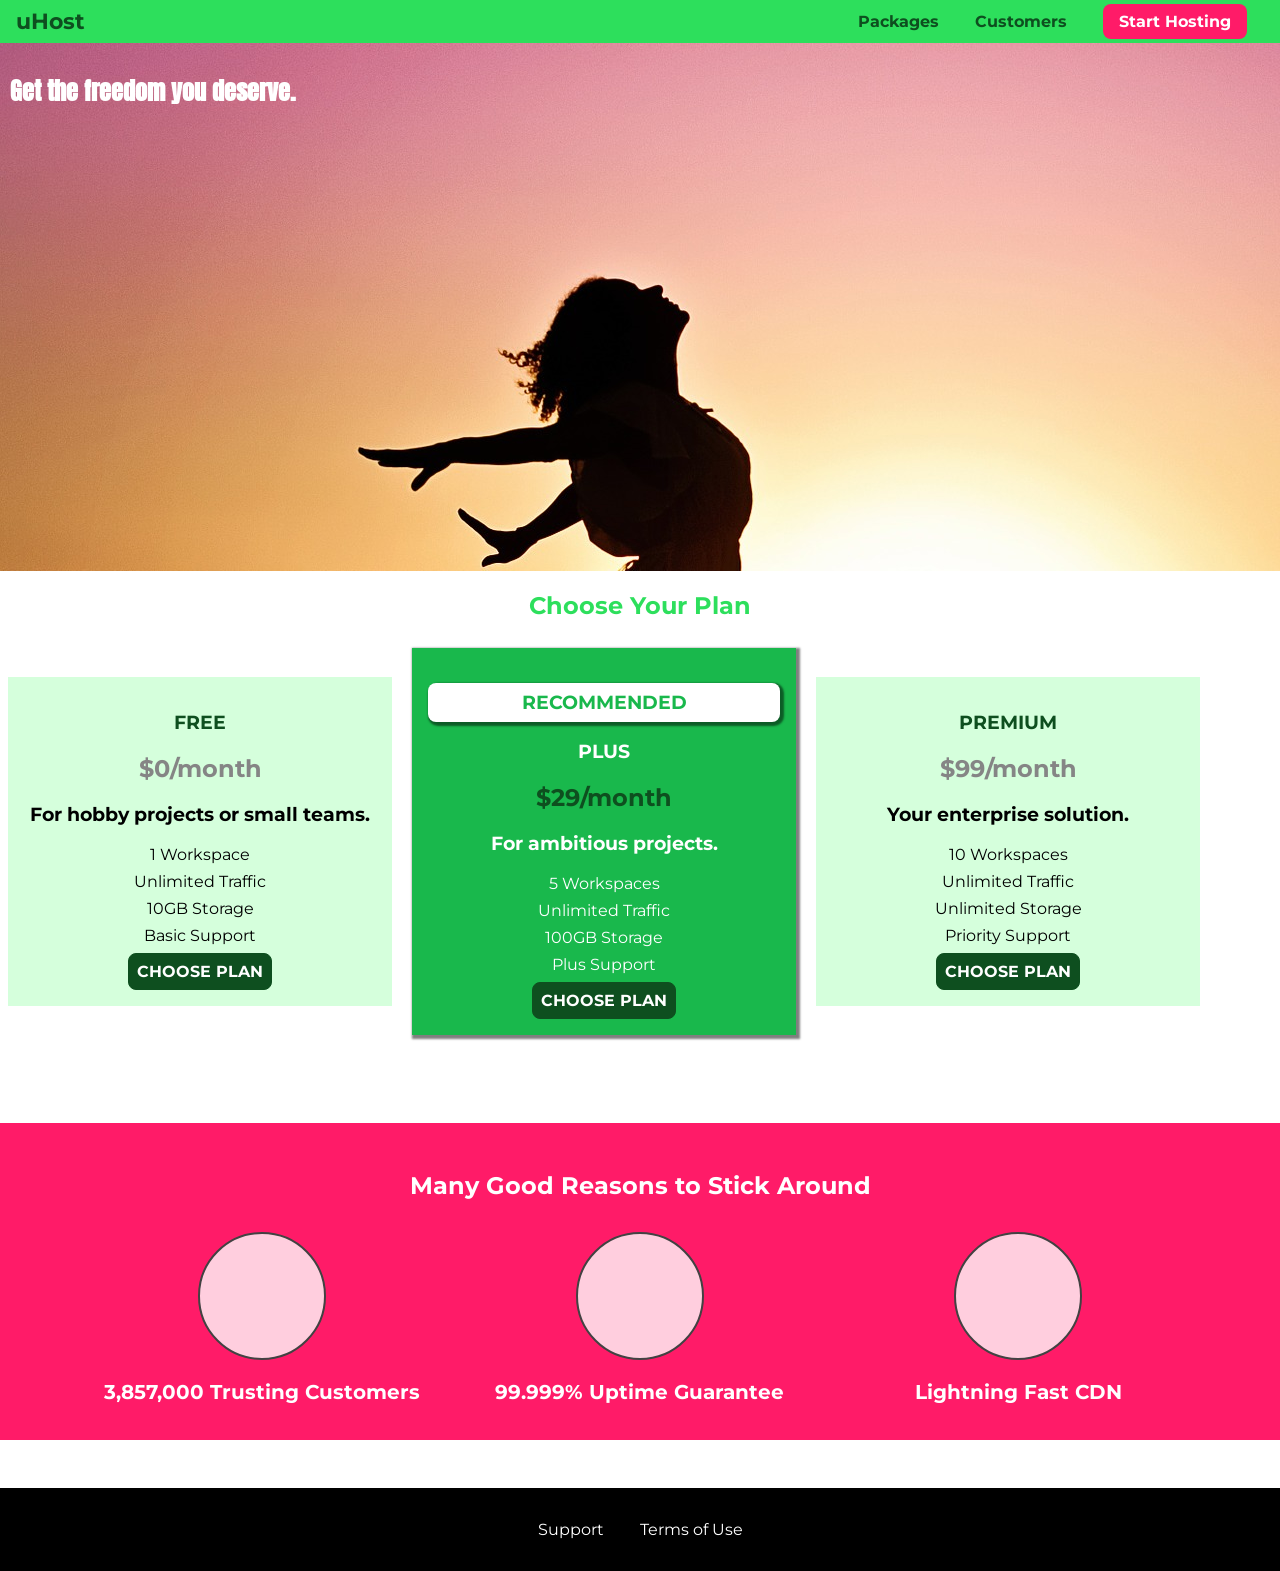
==== index.html @ 94618f19 "initial commit" ====
<!DOCTYPE html>
<html lang="en">
  <head>
    <meta charset="UTF-8" />
    <meta http-equiv="X-UA-Compatible" content="ie=edge" />
    <title>uHost</title>
    <link rel="shortcut icon" href="favicon.png" />
    <link
      href="https://fonts.googleapis.com/css?family=Anton"
      rel="stylesheet"
    />
    <link
      href="https://fonts.googleapis.com/css?family=Montserrat:400,700"
      rel="stylesheet"
    />
    <link rel="stylesheet" href="main.css" />
  </head>

  <body>
    <header class="main-header">
      <div>
        <a href="index.html" class="main-header__brand"> uHost </a>
      </div>
      <nav class="main-nav">
        <ul class="main-nav__items">
          <li class="main-nav__item">
            <a href="packages/index.html">Packages</a>
          </li>
          <li class="main-nav__item">
            <a href="customers/index.html">Customers</a>
          </li>
          <li class="main-nav__item main-nav__item--cta">
            <a href="start-hosting/index.html">Start Hosting</a>
          </li>
        </ul>
      </nav>
    </header>
    <main>
      <section id="product-overview">
        <h1>Get the freedom you deserve.</h1>
      </section>
      <section id="plans">
        <h1 class="section-title">Choose Your Plan</h1>
        <div>
          <article class="plan">
            <h1 class="plan__title">FREE</h1>
            <h2 class="plan__price">$0/month</h2>
            <h3>For hobby projects or small teams.</h3>
            <ul class="plan__features">
              <li class="plan__feature">1 Workspace</li>
              <li class="plan__feature">Unlimited Traffic</li>
              <li class="plan__feature">10GB Storage</li>
              <li class="plan__feature">Basic Support</li>
            </ul>
            <div>
              <button class="button">CHOOSE PLAN</button>
            </div>
          </article>
          <article class="plan plan--highlighted">
            <h1 class="plan__annotation">RECOMMENDED</h1>
            <h1 class="plan__title">PLUS</h1>
            <h2 class="plan__price">$29/month</h2>
            <h3>For ambitious projects.</h3>
            <ul class="plan__features">
              <li class="plan__feature">5 Workspaces</li>
              <li class="plan__feature">Unlimited Traffic</li>
              <li class="plan__feature">100GB Storage</li>
              <li class="plan__feature">Plus Support</li>
            </ul>
            <div>
              <button class="button">CHOOSE PLAN</button>
            </div>
          </article>
          <article class="plan">
            <h1 class="plan__title">PREMIUM</h1>
            <h2 class="plan__price">$99/month</h2>
            <h3>Your enterprise solution.</h3>
            <ul class="plan__features">
              <li class="plan__feature">10 Workspaces</li>
              <li class="plan__feature">Unlimited Traffic</li>
              <li class="plan__feature">Unlimited Storage</li>
              <li class="plan__feature">Priority Support</li>
            </ul>
            <div>
              <button class="button">CHOOSE PLAN</button>
            </div>
          </article>
        </div>
      </section>
      <section id="key-features">
        <h1 class="section-title">Many Good Reasons to Stick Around</h1>
        <ul class="key-feature__list">
          <li class="key-feature">
            <div class="key-feature__image"></div>
            <p class="key-feature__description">3,857,000 Trusting Customers</p>
          </li>
          <li class="key-feature">
            <div class="key-feature__image"></div>
            <p class="key-feature__description">99.999% Uptime Guarantee</p>
          </li>
          <li class="key-feature">
            <div class="key-feature__image"></div>
            <p class="key-feature__description">Lightning Fast CDN</p>
          </li>
        </ul>
      </section>
    </main>
    <footer class="main-footer">
      <nav>
        <ul class="main-footer__links">
          <li class="main-footer__link">
            <a href="#">Support</a>
          </li>
          <li class="main-footer__link">
            <a href="#">Terms of Use</a>
          </li>
        </ul>
      </nav>
    </footer>
  </body>
</html>
---- main.css ----
:root {
  --hot-red: #ff1b68;
  --light-green: #d5ffdc;
  --medium-green: #2ddf5c;
  --dark-green: #19b84c;
  --darker-green: #0e4f1f;
}

* {
  box-sizing: border-box;
}

body {
  font-family: "Montserrat", sans-serif;
  margin: 0;
}

#product-overview {
  background: url("freedom.jpg");
  width: 100%;
  height: 528px;
  padding: 10px;
}

.section-title {
  color: var(--medium-green);
  text-align: center;
}

#product-overview h1 {
  color: white;
  font-family: "Anton", sans-serif;
}

.plan {
  background: var(--light-green);
  text-align: center;
  padding: 16px;
  margin: 8px;
  display: inline-block;
  width: 30%;
  vertical-align: middle;
}

.plan--highlighted {
  background: var(--dark-green);
  color: white;
  box-shadow: 2px 2px 2px 2px rgba(0, 0, 0, 0.5);
}

.plan__annotation {
  background: white;
  color: var(--dark-green);
  padding: 8px;
  box-shadow: 2px 2px 2px 2px rgba(0, 0, 0, 0.5);
  border-radius: 8px;
}

.plan__title {
  color: var(--darker-green);
}

.plan__price {
  color: #858585;
}

.plan--highlighted .plan__title {
  color: white;
}

.plan--highlighted .plan__price {
  color: var(--darker-green);
}

.plan__features {
  list-style: none;
  margin: 0;
  padding: 0;
}

.plan__feature {
  margin: 8px 0;
}

.button {
  background: var(--darker-green);
  color: white;
  font: inherit;
  border: 1.5px solid var(--darker-green);
  padding: 8px;
  border-radius: 8px;
  font-weight: bold;
  cursor: pointer;
}

.button:hover,
.button:active {
  background: white;
  color: var(--darker-green);
}

.button:focus {
  outline: none;
}

#key-features {
  background: var(--hot-red);
  margin-top: 80px;
  padding: 16px;
}

#key-features .section-title {
  color: white;
  margin: 32px;
}

.key-feature__list {
  list-style: none;
  margin: 0;
  padding: 0;
  text-align: center;
}

.key-feature {
  display: inline-block;
  width: 30%;
  vertical-align: top;
}

.key-feature__image {
  background: #ffcede;
  width: 128px;
  height: 128px;
  border: 2px solid #424242;
  border-radius: 50%;
  margin: auto;
}

.key-feature__description {
  text-align: center;
  font-weight: bold;
  color: white;
  font-size: 20px;
}

/* h1 {
    font-family: sans-serif;
} */

.main-header {
  width: 100%;
  background: var(--medium-green);
  padding: 8px 16px;
}

.main-header > div {
  display: inline-block;
  vertical-align: middle;
}

.main-header__brand {
  color: var(--darker-green);
  text-decoration: none;
  font-weight: bold;
  font-size: 22px;
}

.main-nav {
  display: inline-block;
  text-align: right;
  width: calc(100% - 74px);
  vertical-align: middle;
}

.main-nav__items {
  margin: 0;
  padding: 0;
  list-style: none;
}

.main-nav__item {
  display: inline-block;
  margin: 0 16px;
}

.main-nav__item a {
  text-decoration: none;
  color: var(--darker-green);
  font-weight: bold;
  padding: 3px 0;
}

.main-nav__item a:hover,
.main-nav__item a:active {
  color: white;
  border-bottom: 5px solid white;
}

.main-nav__item--cta a {
  color: white;
  background: var(--hot-red);
  padding: 8px 16px;
  border-radius: 8px;
}

.main-nav__item--cta a:hover,
.main-nav__item--cta a:active {
  color: var(--hot-red);
  background: white;
  border: none;
}

.main-footer {
  background: black;
  padding: 32px;
  margin-top: 48px;
}

.main-footer__links {
  list-style: none;
  margin: 0;
  padding: 0;
  text-align: center;
}

.main-footer__link {
  display: inline-block;
  margin: 0 16px;
}

.main-footer__link a {
  color: white;
  text-decoration: none;
}

.main-footer__link a:hover,
.main-footer__link a:active {
  color: #ccc;
}
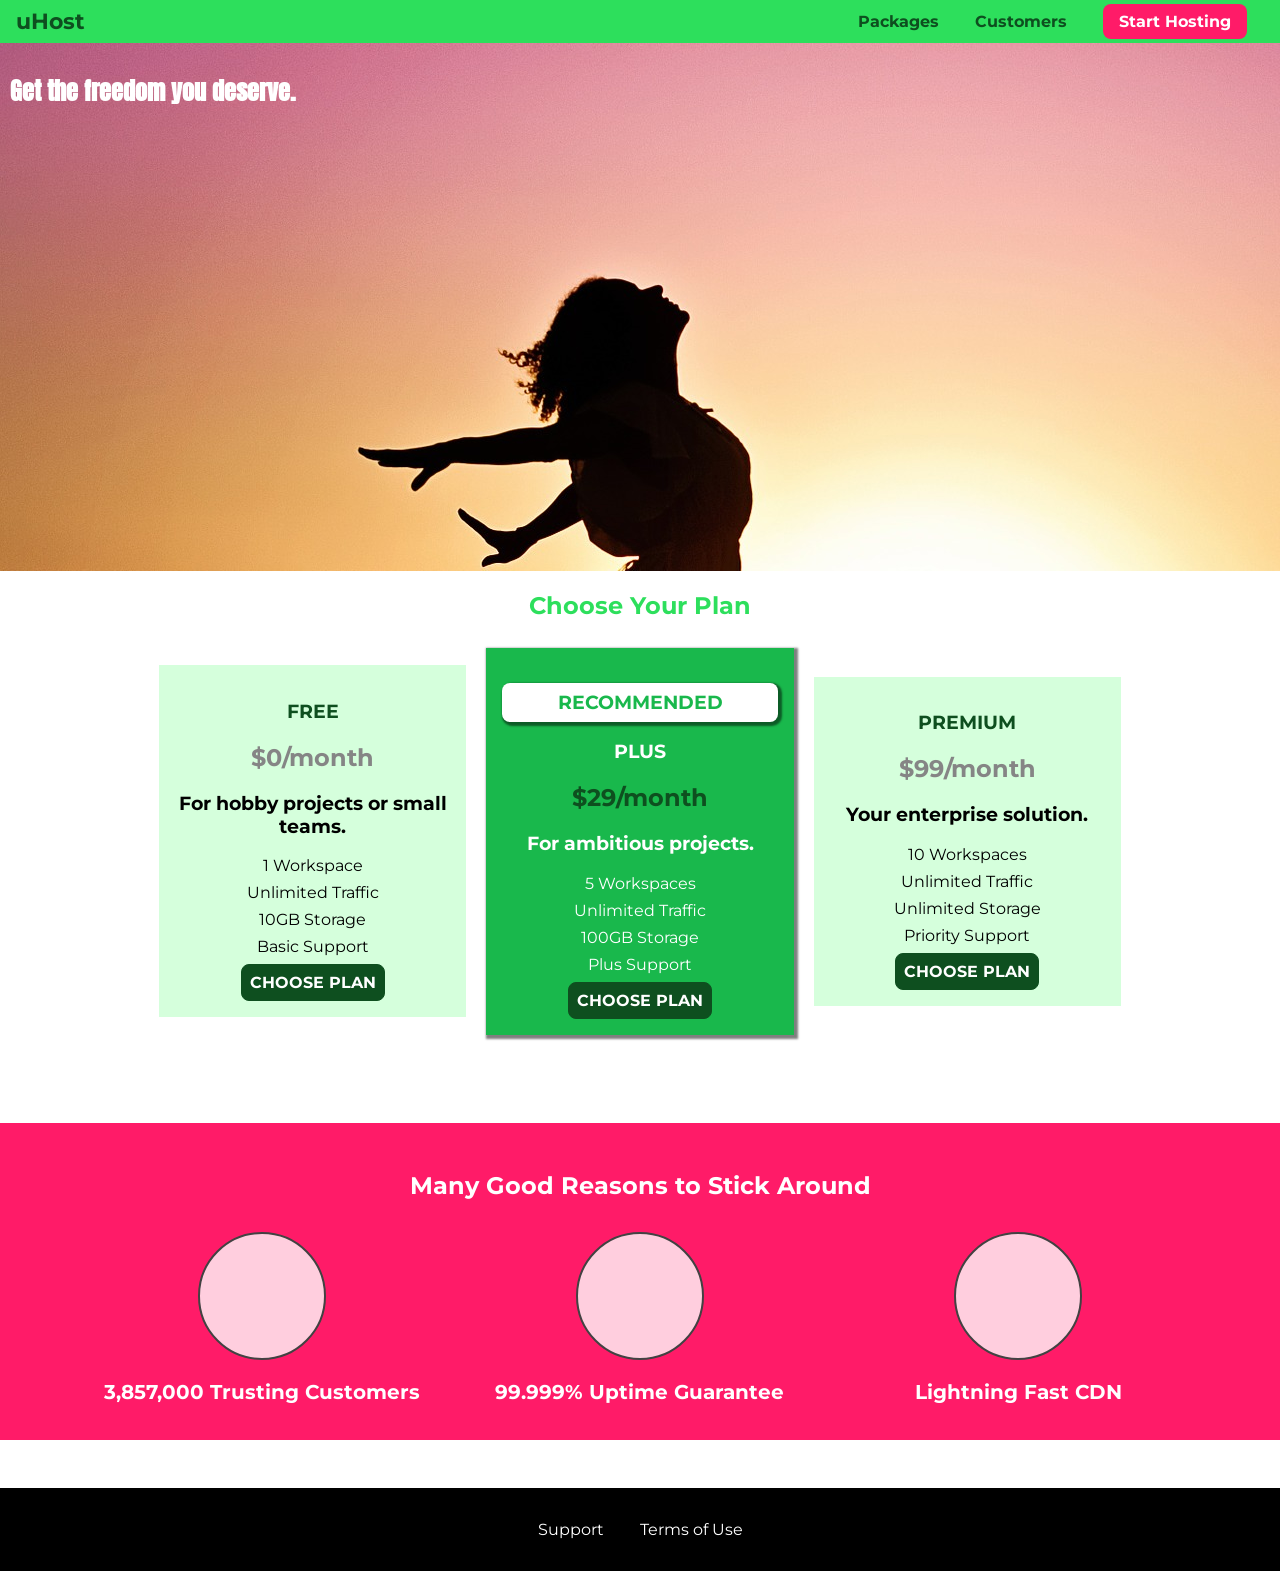
==== commit d9acd726: "center plans" ====
--- a/index.html
+++ b/index.html
@@ -13,6 +13,7 @@
       href="https://fonts.googleapis.com/css?family=Montserrat:400,700"
       rel="stylesheet"
     />
+    <link rel="stylesheet" href="shared.css" />
     <link rel="stylesheet" href="main.css" />
   </head>
 
@@ -41,7 +42,7 @@
       </section>
       <section id="plans">
         <h1 class="section-title">Choose Your Plan</h1>
-        <div>
+        <div class="plan__list">
           <article class="plan">
             <h1 class="plan__title">FREE</h1>
             <h2 class="plan__price">$0/month</h2>
--- a/shared.css
+++ b/shared.css
@@ -0,0 +1,128 @@
+:root {
+  --hot-red: #ff1b68;
+  --light-green: #d5ffdc;
+  --medium-green: #2ddf5c;
+  --dark-green: #19b84c;
+  --darker-green: #0e4f1f;
+}
+
+* {
+  box-sizing: border-box;
+}
+
+body {
+  font-family: "Montserrat", sans-serif;
+  margin: 0;
+}
+
+.main-header {
+  width: 100%;
+  background: var(--medium-green);
+  padding: 8px 16px;
+}
+
+.main-header > div {
+  display: inline-block;
+  vertical-align: middle;
+}
+
+.main-header__brand {
+  color: var(--darker-green);
+  text-decoration: none;
+  font-weight: bold;
+  font-size: 22px;
+}
+
+.main-nav {
+  display: inline-block;
+  text-align: right;
+  width: calc(100% - 74px);
+  vertical-align: middle;
+}
+
+.main-nav__items {
+  margin: 0;
+  padding: 0;
+  list-style: none;
+}
+
+.main-nav__item {
+  display: inline-block;
+  margin: 0 16px;
+}
+
+.main-nav__item a {
+  text-decoration: none;
+  color: var(--darker-green);
+  font-weight: bold;
+  padding: 3px 0;
+}
+
+.main-nav__item a:hover,
+.main-nav__item a:active {
+  color: white;
+  border-bottom: 5px solid white;
+}
+
+.main-nav__item--cta a {
+  color: white;
+  background: var(--hot-red);
+  padding: 8px 16px;
+  border-radius: 8px;
+}
+
+.main-nav__item--cta a:hover,
+.main-nav__item--cta a:active {
+  color: var(--hot-red);
+  background: white;
+  border: none;
+}
+
+.main-footer {
+  background: black;
+  padding: 32px;
+  margin-top: 48px;
+}
+
+.main-footer__links {
+  list-style: none;
+  margin: 0;
+  padding: 0;
+  text-align: center;
+}
+
+.main-footer__link {
+  display: inline-block;
+  margin: 0 16px;
+}
+
+.main-footer__link a {
+  color: white;
+  text-decoration: none;
+}
+
+.main-footer__link a:hover,
+.main-footer__link a:active {
+  color: #ccc;
+}
+
+.button {
+  background: var(--darker-green);
+  color: white;
+  font: inherit;
+  border: 1.5px solid var(--darker-green);
+  padding: 8px;
+  border-radius: 8px;
+  font-weight: bold;
+  cursor: pointer;
+}
+
+.button:hover,
+.button:active {
+  background: white;
+  color: var(--darker-green);
+}
+
+.button:focus {
+  outline: none;
+}
--- a/main.css
+++ b/main.css
@@ -1,20 +1,3 @@
-:root {
-  --hot-red: #ff1b68;
-  --light-green: #d5ffdc;
-  --medium-green: #2ddf5c;
-  --dark-green: #19b84c;
-  --darker-green: #0e4f1f;
-}
-
-* {
-  box-sizing: border-box;
-}
-
-body {
-  font-family: "Montserrat", sans-serif;
-  margin: 0;
-}
-
 #product-overview {
   background: url("freedom.jpg");
   width: 100%;
@@ -30,6 +13,12 @@
 #product-overview h1 {
   color: white;
   font-family: "Anton", sans-serif;
+}
+
+.plan__list {
+  width: 80%;
+  margin: auto;
+  text-align: center;
 }
 
 .plan {
@@ -82,27 +71,6 @@
   margin: 8px 0;
 }
 
-.button {
-  background: var(--darker-green);
-  color: white;
-  font: inherit;
-  border: 1.5px solid var(--darker-green);
-  padding: 8px;
-  border-radius: 8px;
-  font-weight: bold;
-  cursor: pointer;
-}
-
-.button:hover,
-.button:active {
-  background: white;
-  color: var(--darker-green);
-}
-
-.button:focus {
-  outline: none;
-}
-
 #key-features {
   background: var(--hot-red);
   margin-top: 80px;
@@ -146,94 +114,3 @@
 /* h1 {
     font-family: sans-serif;
 } */
-
-.main-header {
-  width: 100%;
-  background: var(--medium-green);
-  padding: 8px 16px;
-}
-
-.main-header > div {
-  display: inline-block;
-  vertical-align: middle;
-}
-
-.main-header__brand {
-  color: var(--darker-green);
-  text-decoration: none;
-  font-weight: bold;
-  font-size: 22px;
-}
-
-.main-nav {
-  display: inline-block;
-  text-align: right;
-  width: calc(100% - 74px);
-  vertical-align: middle;
-}
-
-.main-nav__items {
-  margin: 0;
-  padding: 0;
-  list-style: none;
-}
-
-.main-nav__item {
-  display: inline-block;
-  margin: 0 16px;
-}
-
-.main-nav__item a {
-  text-decoration: none;
-  color: var(--darker-green);
-  font-weight: bold;
-  padding: 3px 0;
-}
-
-.main-nav__item a:hover,
-.main-nav__item a:active {
-  color: white;
-  border-bottom: 5px solid white;
-}
-
-.main-nav__item--cta a {
-  color: white;
-  background: var(--hot-red);
-  padding: 8px 16px;
-  border-radius: 8px;
-}
-
-.main-nav__item--cta a:hover,
-.main-nav__item--cta a:active {
-  color: var(--hot-red);
-  background: white;
-  border: none;
-}
-
-.main-footer {
-  background: black;
-  padding: 32px;
-  margin-top: 48px;
-}
-
-.main-footer__links {
-  list-style: none;
-  margin: 0;
-  padding: 0;
-  text-align: center;
-}
-
-.main-footer__link {
-  display: inline-block;
-  margin: 0 16px;
-}
-
-.main-footer__link a {
-  color: white;
-  text-decoration: none;
-}
-
-.main-footer__link a:hover,
-.main-footer__link a:active {
-  color: #ccc;
-}
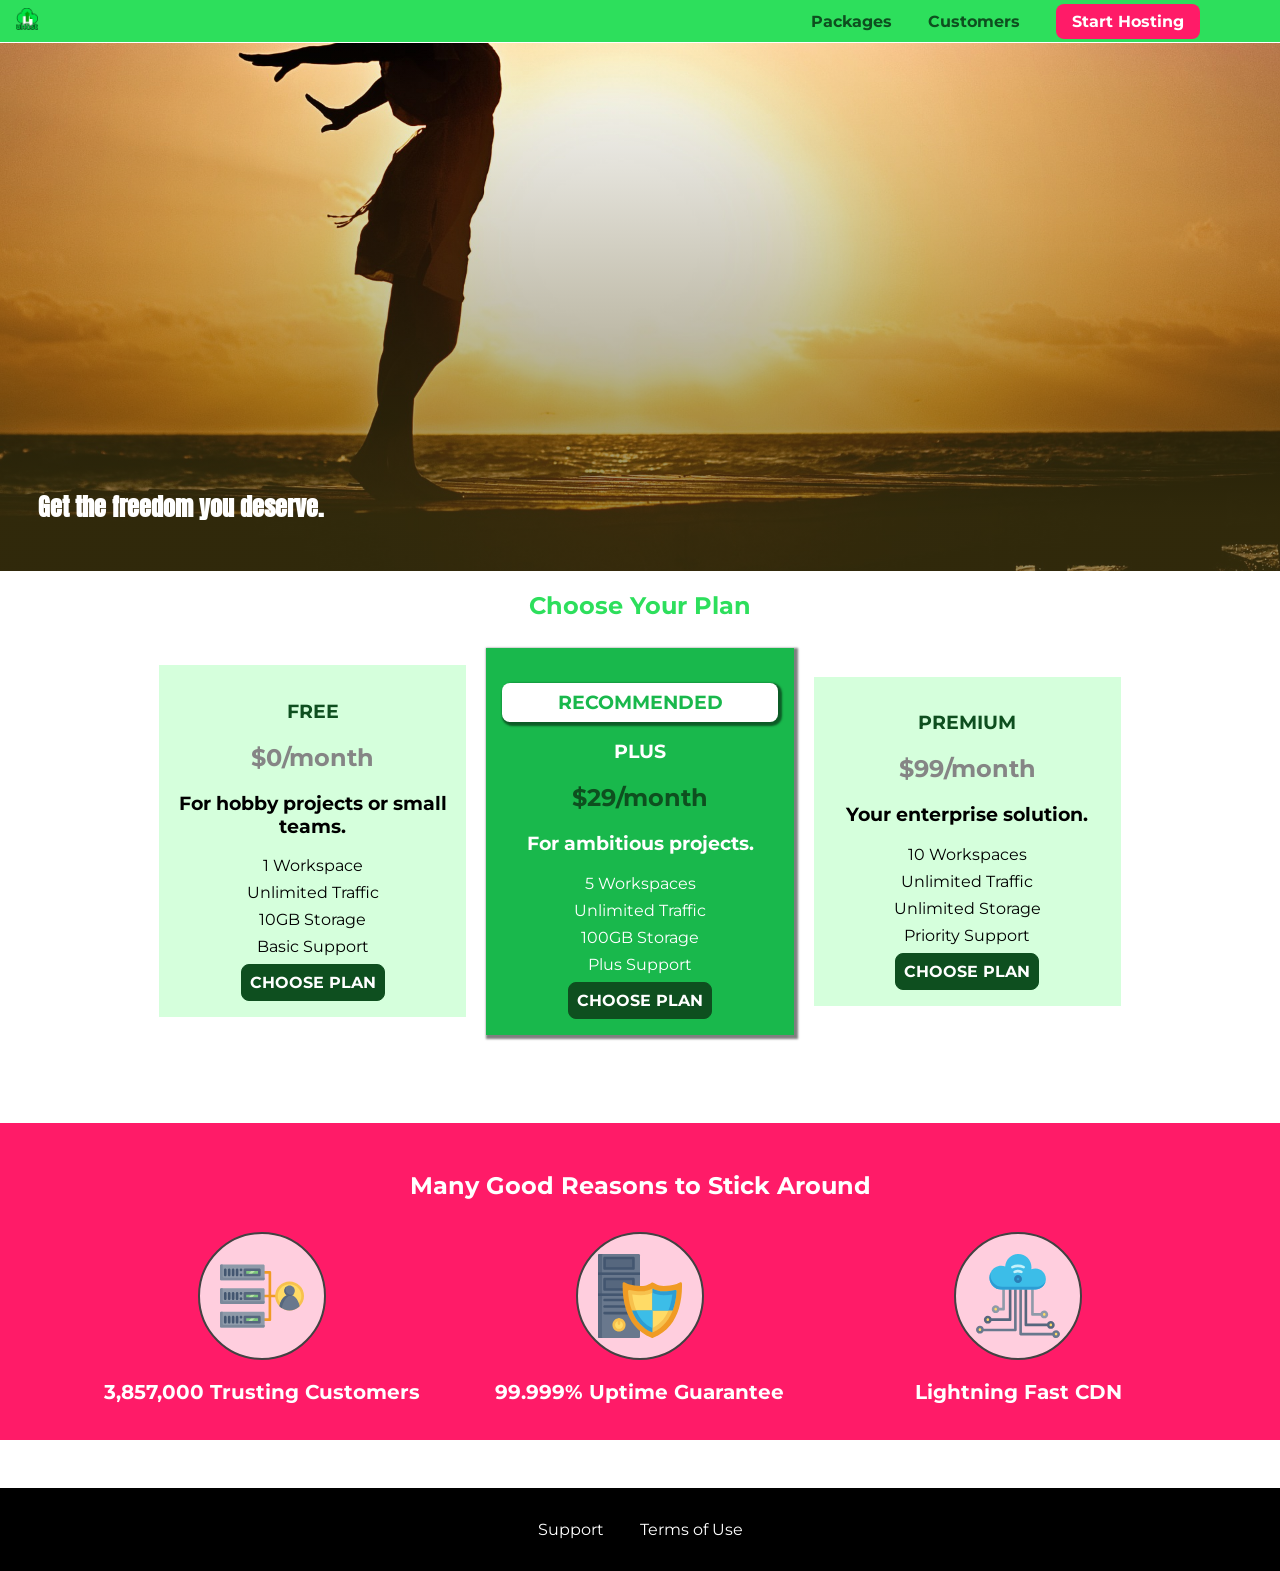
==== commit 34ac2711: "add customers page" ====
--- a/index.html
+++ b/index.html
@@ -20,7 +20,12 @@
   <body>
     <header class="main-header">
       <div>
-        <a href="index.html" class="main-header__brand"> uHost </a>
+        <a href="index.html" class="main-header__brand">
+          <img
+            src="images/uhost-icon.png"
+            alt="uHost - Your favorite hosting company"
+          />
+        </a>
       </div>
       <nav class="main-nav">
         <ul class="main-nav__items">
@@ -92,15 +97,395 @@
         <h1 class="section-title">Many Good Reasons to Stick Around</h1>
         <ul class="key-feature__list">
           <li class="key-feature">
-            <div class="key-feature__image"></div>
+            <div class="key-feature__image">
+              <svg viewBox="0 0 512 512">
+                <path
+                  style="fill: #f09b24"
+                  d="M344,248h-32V112c0-4.418-3.582-8-8-8h-40c-4.418,0-8,3.582-8,8s3.582,8,8,8h32v128h-32  c-4.418,0-8,3.582-8,8s3.582,8,8,8h32v128h-32c-4.418,0-8,3.582-8,8s3.582,8,8,8h40c4.418,0,8-3.582,8-8V264h32c4.418,0,8-3.582,8-8  S348.418,248,344,248z"
+                />
+                <path
+                  style="fill: #8e9aa9"
+                  d="M264,64H8c-4.418,0-8,3.582-8,8v80c0,4.418,3.582,8,8,8h256c4.418,0,8-3.582,8-8V72  C272,67.582,268.418,64,264,64z"
+                />
+                <path
+                  style="fill: #7c899b"
+                  d="M24,144c-4.418,0-8-3.582-8-8V64H8c-4.418,0-8,3.582-8,8v80c0,4.418,3.582,8,8,8h256  c4.418,0,8-3.582,8-8v-8H24z"
+                />
+                <rect
+                  x="152"
+                  y="96"
+                  style="fill: #b8e3a8"
+                  width="88"
+                  height="32"
+                />
+                <g>
+                  <polygon
+                    style="fill: #7ec97d"
+                    points="152,96 152,128 166,128 198,96  "
+                  />
+                  <polygon
+                    style="fill: #7ec97d"
+                    points="220,96 188,128 240,128 240,96  "
+                  />
+                </g>
+                <path
+                  style="fill: #56677e"
+                  d="M240,136h-88c-4.418,0-8-3.582-8-8V96c0-4.418,3.582-8,8-8h88c4.418,0,8,3.582,8,8v32  C248,132.418,244.418,136,240,136z M160,120h72v-16h-72V120z"
+                />
+                <g>
+                  <path
+                    style="fill: #435670"
+                    d="M32,136c-4.418,0-8-3.582-8-8V96c0-4.418,3.582-8,8-8s8,3.582,8,8v32C40,132.418,36.418,136,32,136z   "
+                  />
+                  <path
+                    style="fill: #435670"
+                    d="M56,136c-4.418,0-8-3.582-8-8V96c0-4.418,3.582-8,8-8s8,3.582,8,8v32C64,132.418,60.418,136,56,136z   "
+                  />
+                  <path
+                    style="fill: #435670"
+                    d="M80,136c-4.418,0-8-3.582-8-8V96c0-4.418,3.582-8,8-8s8,3.582,8,8v32C88,132.418,84.418,136,80,136z   "
+                  />
+                  <path
+                    style="fill: #435670"
+                    d="M104,136c-4.418,0-8-3.582-8-8V96c0-4.418,3.582-8,8-8s8,3.582,8,8v32   C112,132.418,108.418,136,104,136z"
+                  />
+                  <path
+                    style="fill: #435670"
+                    d="M128,105c-4.418,0-8-3.582-8-8v-1c0-4.418,3.582-8,8-8s8,3.582,8,8v1   C136,101.418,132.418,105,128,105z"
+                  />
+                  <path
+                    style="fill: #435670"
+                    d="M128,136c-4.418,0-8-3.582-8-8v-1c0-4.418,3.582-8,8-8s8,3.582,8,8v1   C136,132.418,132.418,136,128,136z"
+                  />
+                </g>
+                <path
+                  style="fill: #8e9aa9"
+                  d="M264,208H8c-4.418,0-8,3.582-8,8v80c0,4.418,3.582,8,8,8h256c4.418,0,8-3.582,8-8v-80  C272,211.582,268.418,208,264,208z"
+                />
+                <path
+                  style="fill: #7c899b"
+                  d="M24,288c-4.418,0-8-3.582-8-8v-72H8c-4.418,0-8,3.582-8,8v80c0,4.418,3.582,8,8,8h256  c4.418,0,8-3.582,8-8v-8H24z"
+                />
+                <rect
+                  x="152"
+                  y="240"
+                  style="fill: #b8e3a8"
+                  width="88"
+                  height="32"
+                />
+                <g>
+                  <polygon
+                    style="fill: #7ec97d"
+                    points="152,240 152,272 166,272 198,240  "
+                  />
+                  <polygon
+                    style="fill: #7ec97d"
+                    points="220,240 188,272 240,272 240,240  "
+                  />
+                </g>
+                <path
+                  style="fill: #56677e"
+                  d="M240,280h-88c-4.418,0-8-3.582-8-8v-32c0-4.418,3.582-8,8-8h88c4.418,0,8,3.582,8,8v32  C248,276.418,244.418,280,240,280z M160,264h72v-16h-72V264z"
+                />
+                <g>
+                  <path
+                    style="fill: #435670"
+                    d="M32,280c-4.418,0-8-3.582-8-8v-32c0-4.418,3.582-8,8-8s8,3.582,8,8v32C40,276.418,36.418,280,32,280   z"
+                  />
+                  <path
+                    style="fill: #435670"
+                    d="M56,280c-4.418,0-8-3.582-8-8v-32c0-4.418,3.582-8,8-8s8,3.582,8,8v32C64,276.418,60.418,280,56,280   z"
+                  />
+                  <path
+                    style="fill: #435670"
+                    d="M80,280c-4.418,0-8-3.582-8-8v-32c0-4.418,3.582-8,8-8s8,3.582,8,8v32C88,276.418,84.418,280,80,280   z"
+                  />
+                  <path
+                    style="fill: #435670"
+                    d="M104,280c-4.418,0-8-3.582-8-8v-32c0-4.418,3.582-8,8-8s8,3.582,8,8v32   C112,276.418,108.418,280,104,280z"
+                  />
+                  <path
+                    style="fill: #435670"
+                    d="M128,249c-4.418,0-8-3.582-8-8v-1c0-4.418,3.582-8,8-8s8,3.582,8,8v1   C136,245.418,132.418,249,128,249z"
+                  />
+                  <path
+                    style="fill: #435670"
+                    d="M128,280c-4.418,0-8-3.582-8-8v-1c0-4.418,3.582-8,8-8s8,3.582,8,8v1   C136,276.418,132.418,280,128,280z"
+                  />
+                </g>
+                <path
+                  style="fill: #8e9aa9"
+                  d="M264,352H8c-4.418,0-8,3.582-8,8v80c0,4.418,3.582,8,8,8h256c4.418,0,8-3.582,8-8v-80  C272,355.582,268.418,352,264,352z"
+                />
+                <path
+                  style="fill: #7c899b"
+                  d="M24,432c-4.418,0-8-3.582-8-8v-72H8c-4.418,0-8,3.582-8,8v80c0,4.418,3.582,8,8,8h256  c4.418,0,8-3.582,8-8v-8H24z"
+                />
+                <rect
+                  x="152"
+                  y="384"
+                  style="fill: #b8e3a8"
+                  width="88"
+                  height="32"
+                />
+                <g>
+                  <polygon
+                    style="fill: #7ec97d"
+                    points="152,384 152,416 166,416 198,384  "
+                  />
+                  <polygon
+                    style="fill: #7ec97d"
+                    points="220,384 188,416 240,416 240,384  "
+                  />
+                </g>
+                <path
+                  style="fill: #56677e"
+                  d="M240,424h-88c-4.418,0-8-3.582-8-8v-32c0-4.418,3.582-8,8-8h88c4.418,0,8,3.582,8,8v32  C248,420.418,244.418,424,240,424z M160,408h72v-16h-72V408z"
+                />
+                <g>
+                  <path
+                    style="fill: #435670"
+                    d="M32,424c-4.418,0-8-3.582-8-8v-32c0-4.418,3.582-8,8-8s8,3.582,8,8v32C40,420.418,36.418,424,32,424   z"
+                  />
+                  <path
+                    style="fill: #435670"
+                    d="M56,424c-4.418,0-8-3.582-8-8v-32c0-4.418,3.582-8,8-8s8,3.582,8,8v32C64,420.418,60.418,424,56,424   z"
+                  />
+                  <path
+                    style="fill: #435670"
+                    d="M80,424c-4.418,0-8-3.582-8-8v-32c0-4.418,3.582-8,8-8s8,3.582,8,8v32C88,420.418,84.418,424,80,424   z"
+                  />
+                  <path
+                    style="fill: #435670"
+                    d="M104,424c-4.418,0-8-3.582-8-8v-32c0-4.418,3.582-8,8-8s8,3.582,8,8v32   C112,420.418,108.418,424,104,424z"
+                  />
+                  <path
+                    style="fill: #435670"
+                    d="M128,393c-4.418,0-8-3.582-8-8v-1c0-4.418,3.582-8,8-8s8,3.582,8,8v1   C136,389.418,132.418,393,128,393z"
+                  />
+                  <path
+                    style="fill: #435670"
+                    d="M128,424c-4.418,0-8-3.582-8-8v-1c0-4.418,3.582-8,8-8s8,3.582,8,8v1   C136,420.418,132.418,424,128,424z"
+                  />
+                </g>
+                <path
+                  style="fill: #f7c14d"
+                  d="M424,168c-48.523,0-88,39.477-88,88s39.477,88,88,88s88-39.477,88-88S472.523,168,424,168z"
+                />
+                <path
+                  style="fill: #ffdb66"
+                  d="M424,184c-39.701,0-72,32.299-72,72s32.299,72,72,72s72-32.299,72-72S463.701,184,424,184z"
+                />
+                <path
+                  style="fill: #69788d"
+                  d="M484.893,314.16C476.393,274.588,451.922,248,424,248s-52.393,26.588-60.893,66.16  c-0.605,2.82,0.354,5.749,2.511,7.664C381.731,336.124,402.465,344,424,344s42.269-7.876,58.381-22.176  C484.539,319.909,485.498,316.98,484.893,314.16z"
+                />
+                <path
+                  style="fill: #56677e"
+                  d="M434.053,249.171C430.768,248.403,427.411,248,424,248c-27.922,0-52.393,26.588-60.893,66.16  c-0.605,2.82,0.354,5.749,2.511,7.664c3.383,3.002,6.979,5.703,10.734,8.125C384.904,286.243,407.373,255.378,434.053,249.171z"
+                />
+                <path
+                  style="fill: #69788d"
+                  d="M424,192c-17.645,0-32,14.355-32,32s14.355,32,32,32s32-14.355,32-32S441.645,192,424,192z"
+                />
+                <path
+                  style="fill: #56677e"
+                  d="M432,248c-17.645,0-32-14.355-32-32c0-6.783,2.128-13.076,5.742-18.258  C397.444,203.53,392,213.138,392,224c0,17.645,14.355,32,32,32c10.862,0,20.471-5.444,26.258-13.742  C445.076,245.872,438.783,248,432,248z"
+                />
+              </svg>
+            </div>
             <p class="key-feature__description">3,857,000 Trusting Customers</p>
           </li>
           <li class="key-feature">
-            <div class="key-feature__image"></div>
+            <div class="key-feature__image">
+              <svg viewBox="0 0 512 512">
+                <path
+                  style="fill: #69788d"
+                  d="M248,0H8C3.582,0,0,3.582,0,8v496c0,4.418,3.582,8,8,8h240c4.418,0,8-3.582,8-8V8  C256,3.582,252.418,0,248,0z"
+                />
+                <path
+                  style="fill: #56677e"
+                  d="M24,504V8c0-4.418,3.582-8,8-8H8C3.582,0,0,3.582,0,8v496c0,4.418,3.582,8,8,8h24  C27.582,512,24,508.418,24,504z"
+                />
+                <g>
+                  <rect
+                    x="0"
+                    y="112"
+                    style="fill: #435670"
+                    width="256"
+                    height="16"
+                  />
+                  <rect
+                    x="0"
+                    y="240"
+                    style="fill: #435670"
+                    width="256"
+                    height="16"
+                  />
+                </g>
+                <path
+                  style="fill: #f7c14d"
+                  d="M128,392c-22.056,0-40,17.944-40,40s17.944,40,40,40s40-17.944,40-40S150.056,392,128,392z"
+                />
+                <path
+                  style="fill: #ffdb66"
+                  d="M128,408c-13.233,0-24,10.767-24,24s10.767,24,24,24s24-10.767,24-24S141.233,408,128,408z"
+                />
+                <path
+                  style="fill: #f7c14d"
+                  d="M128,392c-2.739,0-5.414,0.278-8,0.805V424c0,4.418,3.582,8,8,8c4.418,0,8-3.582,8-8v-31.195  C133.414,392.278,130.739,392,128,392z"
+                />
+                <g>
+                  <path
+                    style="fill: #435670"
+                    d="M216,288H40c-4.418,0-8-3.582-8-8s3.582-8,8-8h176c4.418,0,8,3.582,8,8S220.418,288,216,288z"
+                  />
+                  <path
+                    style="fill: #435670"
+                    d="M216,328H40c-4.418,0-8-3.582-8-8s3.582-8,8-8h176c4.418,0,8,3.582,8,8S220.418,328,216,328z"
+                  />
+                  <path
+                    style="fill: #435670"
+                    d="M216,368H40c-4.418,0-8-3.582-8-8s3.582-8,8-8h176c4.418,0,8,3.582,8,8S220.418,368,216,368z"
+                  />
+                  <path
+                    style="fill: #435670"
+                    d="M216,16H40c-4.418,0-8,3.582-8,8v64c0,4.418,3.582,8,8,8h176c4.418,0,8-3.582,8-8V24   C224,19.582,220.418,16,216,16z"
+                  />
+                </g>
+                <rect
+                  x="48"
+                  y="32"
+                  style="fill: #56677e"
+                  width="160"
+                  height="48"
+                />
+                <path
+                  style="fill: #435670"
+                  d="M216,144H40c-4.418,0-8,3.582-8,8v64c0,4.418,3.582,8,8,8h176c4.418,0,8-3.582,8-8v-64  C224,147.582,220.418,144,216,144z"
+                />
+                <rect
+                  x="48"
+                  y="160"
+                  style="fill: #56677e"
+                  width="160"
+                  height="48"
+                />
+                <path
+                  style="fill: #f09b24"
+                  d="M511.747,180.237c-0.194-6.537-8.107-10.107-13.135-5.894c-5.6,4.693-42.904,21.282-98.514,21.282  c-33.45,0-64.625-20.999-64.929-21.206c-2.9-1.991-6.764-1.85-9.512,0.346c-2.677,2.135-27.201,20.86-63.793,20.86  c-55.607,0-92.914-16.589-98.515-21.282c-5.028-4.211-12.941-0.645-13.135,5.894c-1.634,54.834,4.655,105.941,18.693,151.903  c12.096,39.604,29.759,74.047,52.497,102.373c27.538,34.304,62.743,59.882,104.66,76.045c3.069,1.918,6.757,1.921,9.83,0  c41.917-16.163,77.122-41.741,104.66-76.045c22.738-28.326,40.401-62.77,52.497-102.373  C507.092,286.179,513.381,235.071,511.747,180.237z"
+                />
+                <path
+                  style="fill: #f7c14d"
+                  d="M476.21,221.226c-1.953-1.631-4.568-2.235-7.036-1.628c-21.686,5.327-44.926,8.028-69.075,8.028  c-25.926,0-49.633-8.975-64.955-16.504c-2.307-1.134-5.016-1.091-7.284,0.116c-14.059,7.477-36.919,16.388-65.994,16.388  c-24.153,0-47.394-2.701-69.075-8.028c-5.155-1.268-10.221,2.966-9.894,8.261c2.077,33.693,7.668,65.635,16.616,94.935  c22.774,74.565,66.139,126.334,128.888,153.868c2.032,0.891,4.397,0.891,6.43,0c61.777-27.107,104.716-78.876,127.62-153.868  c8.948-29.3,14.539-61.241,16.616-94.935C479.224,225.319,478.163,222.856,476.21,221.226z"
+                />
+                <path
+                  style="fill: #ffdb66"
+                  d="M331.609,451.727c-52.604-25.289-89.304-70.987-109.144-135.944  c-6.532-21.39-11.162-44.336-13.82-68.447c17.133,2.852,34.952,4.291,53.22,4.291c29.394,0,53.376-7.793,69.978-15.561  c17.44,7.736,41.656,15.561,68.256,15.561c18.267,0,36.085-1.439,53.219-4.291c-2.659,24.112-7.288,47.06-13.82,68.448  C419.545,381.108,383.27,426.805,331.609,451.727z"
+                />
+                <g>
+                  <path
+                    style="fill: #2c9dd4"
+                    d="M479.066,227.858c0.157-2.539-0.903-5.002-2.856-6.633s-4.568-2.235-7.036-1.628   c-21.686,5.327-44.926,8.028-69.075,8.028c-25.926,0-49.633-8.975-64.955-16.504c-1.057-0.52-2.2-0.78-3.345-0.806l-0.072,133.351   h123.601c2.556-6.746,4.933-13.702,7.123-20.874C471.398,293.493,476.989,261.552,479.066,227.858z"
+                  />
+                  <path
+                    style="fill: #2c9dd4"
+                    d="M206.658,343.667c24.153,63.42,65.028,108.108,121.743,132.995c1.031,0.452,2.147,0.673,3.263,0.666   l0.063-133.661H206.658z"
+                  />
+                </g>
+                <g>
+                  <path
+                    style="fill: #3cbde8"
+                    d="M439.497,315.783c6.532-21.389,11.161-44.336,13.82-68.448c-17.134,2.852-34.952,4.291-53.219,4.291   c-26.6,0-50.815-7.824-68.256-15.561l-0.116,107.601h97.758C433.179,334.807,436.524,325.518,439.497,315.783z"
+                  />
+                  <path
+                    style="fill: #3cbde8"
+                    d="M232.523,343.667c21.144,50.298,54.363,86.56,99.087,108.06l0.117-108.06H232.523z"
+                  />
+                </g>
+              </svg>
+            </div>
             <p class="key-feature__description">99.999% Uptime Guarantee</p>
           </li>
           <li class="key-feature">
-            <div class="key-feature__image"></div>
+            <div class="key-feature__image">
+              <svg viewBox="0 0 512 512">
+                <path
+                  style="fill: #8e9aa9"
+                  d="M168,200c-4.418,0-8,3.582-8,8v120h-17.376c-3.302-9.311-12.194-16-22.624-16  c-13.234,0-24,10.767-24,24s10.766,24,24,24c10.429,0,19.321-6.689,22.624-16H168c4.418,0,8-3.582,8-8V208  C176,203.582,172.418,200,168,200z"
+                />
+                <path
+                  style="fill: #ffdb66"
+                  d="M120,328c-4.411,0-8,3.589-8,8s3.589,8,8,8s8-3.589,8-8S124.411,328,120,328z"
+                />
+                <path
+                  style="fill: #56677e"
+                  d="M208,200c-4.418,0-8,3.582-8,8v184H94.624C91.322,382.689,82.43,376,72,376  c-13.234,0-24,10.767-24,24s10.766,24,24,24c10.429,0,19.321-6.689,22.624-16H208c4.418,0,8-3.582,8-8V208  C216,203.582,212.418,200,208,200z"
+                />
+                <path
+                  style="fill: #ffdb66"
+                  d="M72,392c-4.411,0-8,3.589-8,8s3.589,8,8,8s8-3.589,8-8S76.411,392,72,392z"
+                />
+                <path
+                  style="fill: #69788d"
+                  d="M240,208c-4.418,0-8,3.582-8,8v239H47.24c-2.671-10.34-12.078-18-23.24-18c-13.234,0-24,10.767-24,24  s10.766,24,24,24c9.666,0,18.009-5.747,21.809-14H240c4.418,0,8-3.582,8-8V216C248,211.582,244.418,208,240,208z"
+                />
+                <path
+                  style="fill: #ffdb66"
+                  d="M24,453c-4.411,0-8,3.589-8,8s3.589,8,8,8s8-3.589,8-8S28.411,453,24,453z"
+                />
+                <path
+                  style="fill: #69788d"
+                  d="M488,464c-10.429,0-19.321,6.689-22.624,16H280V208c0-4.418-3.582-8-8-8s-8,3.582-8,8v280  c0,4.418,3.582,8,8,8h193.376c3.302,9.311,12.194,16,22.624,16c13.234,0,24-10.767,24-24S501.234,464,488,464z"
+                />
+                <path
+                  style="fill: #ffdb66"
+                  d="M488,480c-4.411,0-8,3.589-8,8s3.589,8,8,8s8-3.589,8-8S492.411,480,488,480z"
+                />
+                <path
+                  style="fill: #56677e"
+                  d="M456,408c-10.429,0-19.321,6.689-22.624,16H312V208c0-4.418-3.582-8-8-8s-8,3.582-8,8v224  c0,4.418,3.582,8,8,8h129.376c3.302,9.311,12.194,16,22.624,16c13.234,0,24-10.767,24-24S469.234,408,456,408z"
+                />
+                <path
+                  style="fill: #ffdb66"
+                  d="M456,424c-4.411,0-8,3.589-8,8s3.589,8,8,8s8-3.589,8-8S460.411,424,456,424z"
+                />
+                <path
+                  style="fill: #8e9aa9"
+                  d="M416,344c-10.429,0-19.321,6.689-22.624,16H352V208c0-4.418-3.582-8-8-8s-8,3.582-8,8v160  c0,4.418,3.582,8,8,8h49.376c3.302,9.311,12.194,16,22.624,16c13.234,0,24-10.767,24-24S429.234,344,416,344z"
+                />
+                <path
+                  style="fill: #ffdb66"
+                  d="M416,360c-4.411,0-8,3.589-8,8s3.589,8,8,8s8-3.589,8-8S420.411,360,416,360z"
+                />
+                <path
+                  style="fill: #3cbde8"
+                  d="M362,88c-8.741,0-17.231,1.751-25.06,5.085C337.646,88.797,338,84.43,338,80  c0-44.112-35.888-80-80-80c-42.823,0-77.895,33.816-79.909,76.149C170.393,73.415,162.244,72,154,72c-39.701,0-72,32.299-72,72  s32.299,72,72,72h208c35.29,0,64-28.71,64-64S397.29,88,362,88z"
+                />
+                <path
+                  style="fill: #2c9dd4"
+                  d="M368,200H160c-39.701,0-72-32.299-72-72c0-5.863,0.721-11.559,2.05-17.019  C84.918,120.88,82,132.102,82,144c0,39.701,32.299,72,72,72h208c30.389,0,55.88-21.296,62.379-49.743  C413.565,186.327,392.352,200,368,200z"
+                />
+                <path
+                  style="fill: #2a7db5"
+                  d="M256,128c-13.234,0-24,10.767-24,24s10.766,24,24,24c13.233,0,24-10.767,24-24S269.233,128,256,128z"
+                />
+                <path
+                  style="fill: #2c9dd4"
+                  d="M256,144c-4.411,0-8,3.589-8,8s3.589,8,8,8c4.411,0,8-3.589,8-8S260.411,144,256,144z"
+                />
+                <g>
+                  <path
+                    style="fill: #c5f1fa"
+                    d="M221.755,87.695c-2.994,0-5.864-1.688-7.233-4.572c-1.894-3.991-0.194-8.763,3.798-10.657   C230.157,66.849,242.834,64,256,64c13.166,0,25.844,2.849,37.68,8.466c3.992,1.895,5.692,6.666,3.798,10.657   s-6.666,5.692-10.657,3.798C277.144,82.328,266.774,80,256,80c-10.774,0-21.144,2.328-30.821,6.921   C224.072,87.446,222.904,87.695,221.755,87.695z"
+                  />
+                  <path
+                    style="fill: #c5f1fa"
+                    d="M276.545,116.618c-1.148,0-2.316-0.249-3.424-0.774C267.745,113.293,261.985,112,256,112   c-5.985,0-11.745,1.293-17.121,3.844c-3.991,1.895-8.763,0.192-10.657-3.798c-1.894-3.992-0.193-8.764,3.798-10.657   C239.557,97.813,247.625,96,256,96c8.376,0,16.444,1.813,23.98,5.389c3.991,1.894,5.692,6.665,3.798,10.657   C282.41,114.93,279.539,116.618,276.545,116.618z"
+                  />
+                </g>
+              </svg>
+            </div>
             <p class="key-feature__description">Lightning Fast CDN</p>
           </li>
         </ul>
--- a/shared.css
+++ b/shared.css
@@ -17,8 +17,12 @@
 
 .main-header {
   width: 100%;
+  position: fixed;
+  top: 0;
+  left: 0;
   background: var(--medium-green);
   padding: 8px 16px;
+  z-index: 1;
 }
 
 .main-header > div {
@@ -31,6 +35,12 @@
   text-decoration: none;
   font-weight: bold;
   font-size: 22px;
+  height: 22px;
+  display: inline-block;
+}
+
+.main-header__brand img {
+  height: 100%;
 }
 
 .main-nav {
--- a/main.css
+++ b/main.css
@@ -1,18 +1,25 @@
 #product-overview {
-  background: url("freedom.jpg");
+  background: linear-gradient(to top, rgba(80, 68, 18, 0.6) 10%, transparent),
+    url("images/freedom.jpg") left 10% bottom 20% / cover no-repeat border-box,
+    var(--hot-red);
   width: 100%;
   height: 528px;
   padding: 10px;
+  margin-top: 43px;
+  position: relative;
+}
+
+#product-overview h1 {
+  color: white;
+  font-family: "Anton", sans-serif;
+  position: absolute;
+  bottom: 5%;
+  left: 3%;
 }
 
 .section-title {
   color: var(--medium-green);
   text-align: center;
-}
-
-#product-overview h1 {
-  color: white;
-  font-family: "Anton", sans-serif;
 }
 
 .plan__list {
@@ -102,6 +109,7 @@
   border: 2px solid #424242;
   border-radius: 50%;
   margin: auto;
+  padding: 20px;
 }
 
 .key-feature__description {
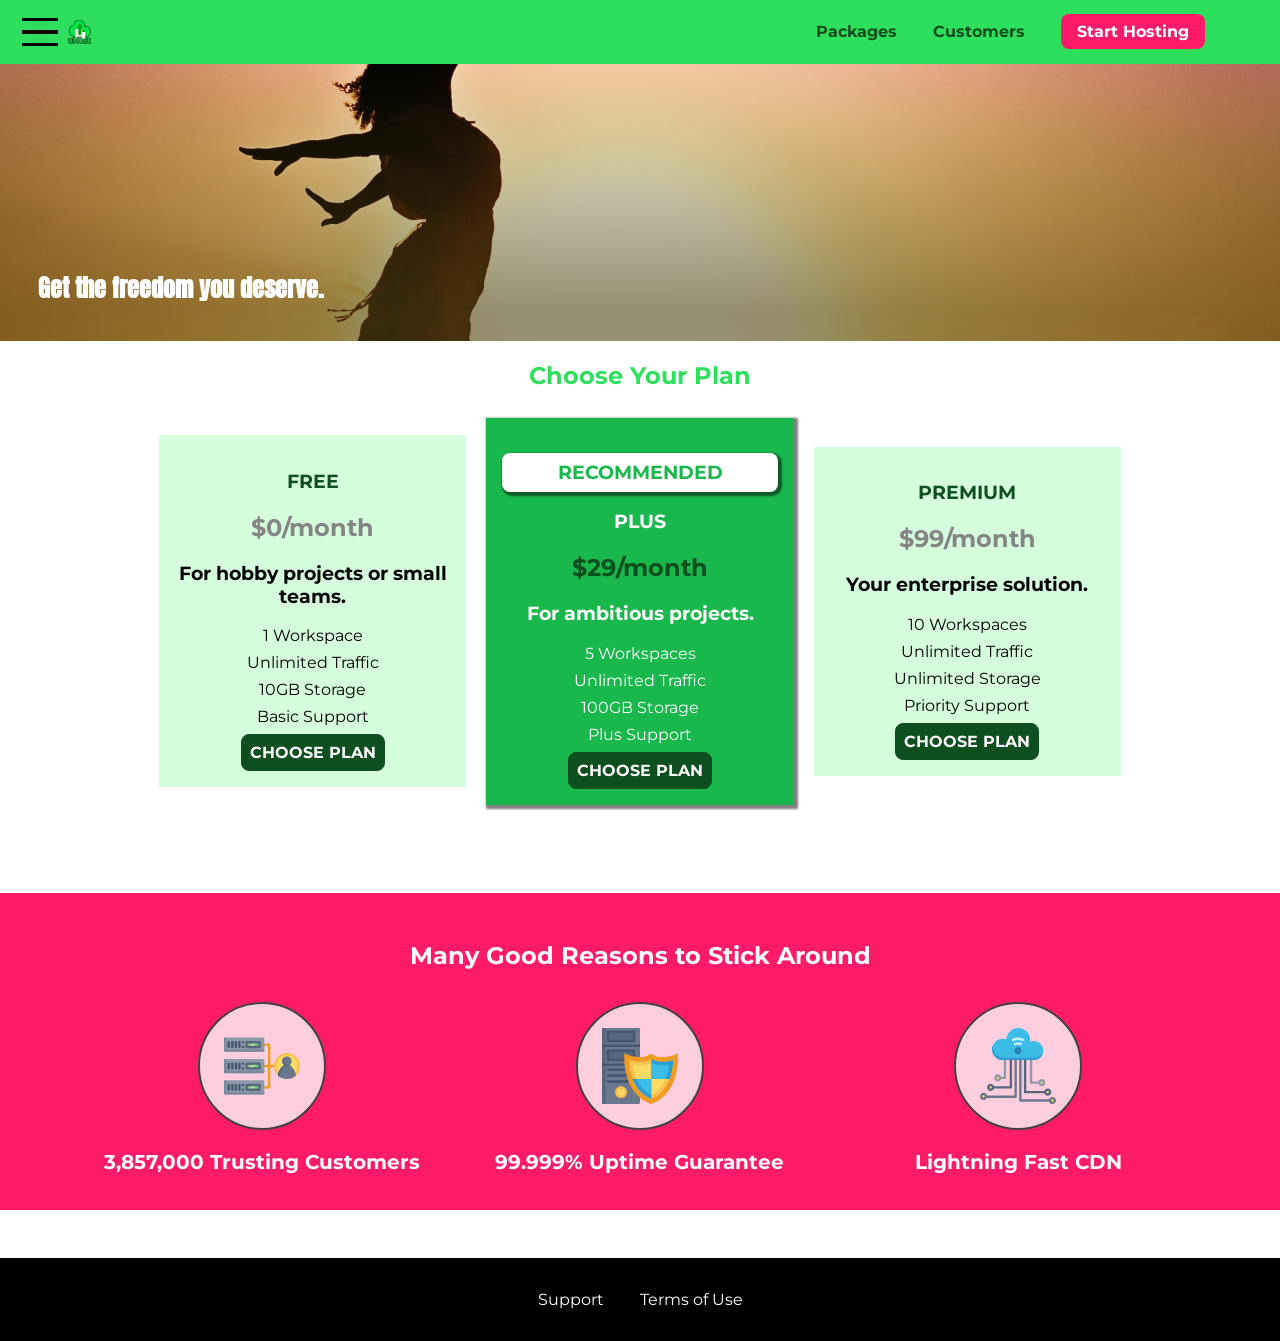
==== commit ef2e2516: "add modal and logic" ====
--- a/index.html
+++ b/index.html
@@ -18,8 +18,23 @@
   </head>
 
   <body>
+    <div class="backdrop"></div>
+    <div class="modal">
+      <h1 class="modal__title">Do you want to continue?</h1>
+      <div class="modal__actions">
+        <a href="start-hosting/index.html" class="modal__action">Yes!</a>
+        <button class="modal__action modal__action--negative" type="button">
+          No!
+        </button>
+      </div>
+    </div>
     <header class="main-header">
       <div>
+        <button class="toggle-button">
+          <span class="toggle-button__bar"></span>
+          <span class="toggle-button__bar"></span>
+          <span class="toggle-button__bar"></span>
+        </button>
         <a href="index.html" class="main-header__brand">
           <img
             src="images/uhost-icon.png"
@@ -41,6 +56,19 @@
         </ul>
       </nav>
     </header>
+    <nav class="mobile-nav">
+      <ul class="mobile-nav__items">
+        <li class="mobile-nav__item">
+          <a href="packages/index.html">Packages</a>
+        </li>
+        <li class="mobile-nav__item">
+          <a href="customers/index.html">Customers</a>
+        </li>
+        <li class="mobile-nav__item mobile-nav__item--cta">
+          <a href="start-hosting/index.html">Start Hosting</a>
+        </li>
+      </ul>
+    </nav>
     <main>
       <section id="product-overview">
         <h1>Get the freedom you deserve.</h1>
@@ -503,5 +531,6 @@
         </ul>
       </nav>
     </footer>
+    <script src="shared.js"></script>
   </body>
 </html>
--- a/shared.css
+++ b/shared.css
@@ -15,28 +15,62 @@
   margin: 0;
 }
 
+.backdrop {
+  position: fixed;
+  display: none;
+  top: 0;
+  left: 0;
+  z-index: 100;
+  width: 100vw;
+  height: 100vh;
+  background: rgba(0, 0, 0, 0.5);
+}
+
 .main-header {
   width: 100%;
   position: fixed;
   top: 0;
   left: 0;
   background: var(--medium-green);
-  padding: 8px 16px;
+  padding: 0.5rem 1rem;
   z-index: 1;
 }
 
 .main-header > div {
   display: inline-block;
   vertical-align: middle;
+}
+
+.toggle-button {
+  width: 3rem;
+  background: transparent;
+  border: none;
+  cursor: pointer;
+  padding-top: 0;
+  padding-bottom: 0;
+  vertical-align: middle;
+}
+
+.toggle-button:focus {
+  outline: none;
+}
+
+.toggle-button__bar {
+  width: 100%;
+  height: 0.2rem;
+  background: black;
+  display: block;
+  margin: 0.6rem 0;
 }
 
 .main-header__brand {
   color: var(--darker-green);
   text-decoration: none;
   font-weight: bold;
-  font-size: 22px;
-  height: 22px;
-  display: inline-block;
+  font-size: 1.375rem;
+  height: 1.5rem;
+  display: inline-block;
+  vertical-align: middle;
 }
 
 .main-header__brand img {
@@ -46,7 +80,7 @@
 .main-nav {
   display: inline-block;
   text-align: right;
-  width: calc(100% - 74px);
+  width: calc(100% - 122px);
   vertical-align: middle;
 }
 
@@ -58,10 +92,11 @@
 
 .main-nav__item {
   display: inline-block;
-  margin: 0 16px;
-}
-
-.main-nav__item a {
+  margin: 0 1rem;
+}
+
+.main-nav__item a,
+.mobile-nav__item a {
   text-decoration: none;
   color: var(--darker-green);
   font-weight: bold;
@@ -74,15 +109,18 @@
   border-bottom: 5px solid white;
 }
 
-.main-nav__item--cta a {
+.main-nav__item--cta a,
+.mobile-nav__item--cta a {
   color: white;
   background: var(--hot-red);
-  padding: 8px 16px;
+  padding: 0.5rem 1rem;
   border-radius: 8px;
 }
 
 .main-nav__item--cta a:hover,
-.main-nav__item--cta a:active {
+.main-nav__item--cta a:active,
+.mobile-nav__item--cta a:hover,
+.mobile-nav__item--cta a:active {
   color: var(--hot-red);
   background: white;
   border: none;
@@ -90,8 +128,8 @@
 
 .main-footer {
   background: black;
-  padding: 32px;
-  margin-top: 48px;
+  padding: 2rem;
+  margin-top: 3rem;
 }
 
 .main-footer__links {
@@ -103,7 +141,7 @@
 
 .main-footer__link {
   display: inline-block;
-  margin: 0 16px;
+  margin: 0 1rem;
 }
 
 .main-footer__link a {
@@ -116,12 +154,40 @@
   color: #ccc;
 }
 
+.mobile-nav {
+  display: none;
+  position: fixed;
+  z-index: 101;
+  top: 0;
+  left: 0;
+  background: white;
+  width: 80%;
+  height: 100vh;
+}
+
+.mobile-nav__items {
+  width: 90%;
+  height: 100%;
+  list-style: none;
+  margin: 10% auto;
+  padding: 0;
+  text-align: center;
+}
+
+.mobile-nav__item {
+  margin: 1rem 0;
+}
+
+.mobile-nav__item a {
+  font-size: 1.5rem;
+}
+
 .button {
   background: var(--darker-green);
   color: white;
   font: inherit;
   border: 1.5px solid var(--darker-green);
-  padding: 8px;
+  padding: 0.5rem;
   border-radius: 8px;
   font-weight: bold;
   cursor: pointer;
@@ -136,3 +202,7 @@
 .button:focus {
   outline: none;
 }
+
+.open {
+  display: block !important;
+}
--- a/main.css
+++ b/main.css
@@ -1,11 +1,10 @@
 #product-overview {
   background: linear-gradient(to top, rgba(80, 68, 18, 0.6) 10%, transparent),
-    url("images/freedom.jpg") left 10% bottom 20% / cover no-repeat border-box,
+    url("images/freedom.jpg") left 10% bottom 70% / cover no-repeat border-box,
     var(--hot-red);
-  width: 100%;
-  height: 528px;
-  padding: 10px;
-  margin-top: 43px;
+  width: 100vw;
+  height: 33vh;
+  margin-top: 2.75rem;
   position: relative;
 }
 
@@ -31,8 +30,8 @@
 .plan {
   background: var(--light-green);
   text-align: center;
-  padding: 16px;
-  margin: 8px;
+  padding: 1rem;
+  margin: 0.5rem;
   display: inline-block;
   width: 30%;
   vertical-align: middle;
@@ -47,7 +46,7 @@
 .plan__annotation {
   background: white;
   color: var(--dark-green);
-  padding: 8px;
+  padding: 0.5rem;
   box-shadow: 2px 2px 2px 2px rgba(0, 0, 0, 0.5);
   border-radius: 8px;
 }
@@ -75,18 +74,18 @@
 }
 
 .plan__feature {
-  margin: 8px 0;
+  margin: 0.5rem 0;
 }
 
 #key-features {
   background: var(--hot-red);
-  margin-top: 80px;
-  padding: 16px;
+  margin-top: 5rem;
+  padding: 1rem;
 }
 
 #key-features .section-title {
   color: white;
-  margin: 32px;
+  margin: 2rem;
 }
 
 .key-feature__list {
@@ -109,14 +108,63 @@
   border: 2px solid #424242;
   border-radius: 50%;
   margin: auto;
-  padding: 20px;
+  padding: 1.5rem;
 }
 
 .key-feature__description {
   text-align: center;
   font-weight: bold;
   color: white;
-  font-size: 20px;
+  font-size: 1.25rem;
+}
+
+.modal {
+  position: fixed;
+  display: none;
+  z-index: 200;
+  top: 20%;
+  left: 30%;
+  width: 40%;
+  background: white;
+  padding: 1rem;
+  border: 1px solid #ccc;
+  box-shadow: 1px 1px 1px rgba(0, 0, 0, 0.5);
+}
+
+.modal__title {
+  text-align: center;
+  margin: 0 0 1rem 0;
+}
+
+.modal__actions {
+  text-align: center;
+}
+
+.modal__action {
+  border: 1px solid #0e4f1f;
+  background: #0e4f1f;
+  text-decoration: none;
+  color: white;
+  font: inherit;
+  padding: 0.5rem 1rem;
+  cursor: pointer;
+}
+
+.modal__action:hover,
+.modal__action:active {
+  background: #2ddf5c;
+  border-color: #2ddf5c;
+}
+
+.modal__action--negative {
+  background: red;
+  border-color: red;
+}
+
+.modal__action--negative:hover,
+.modal__action--negative:active {
+  background: #ff5454;
+  border-color: #ff5454;
 }
 
 /* h1 {
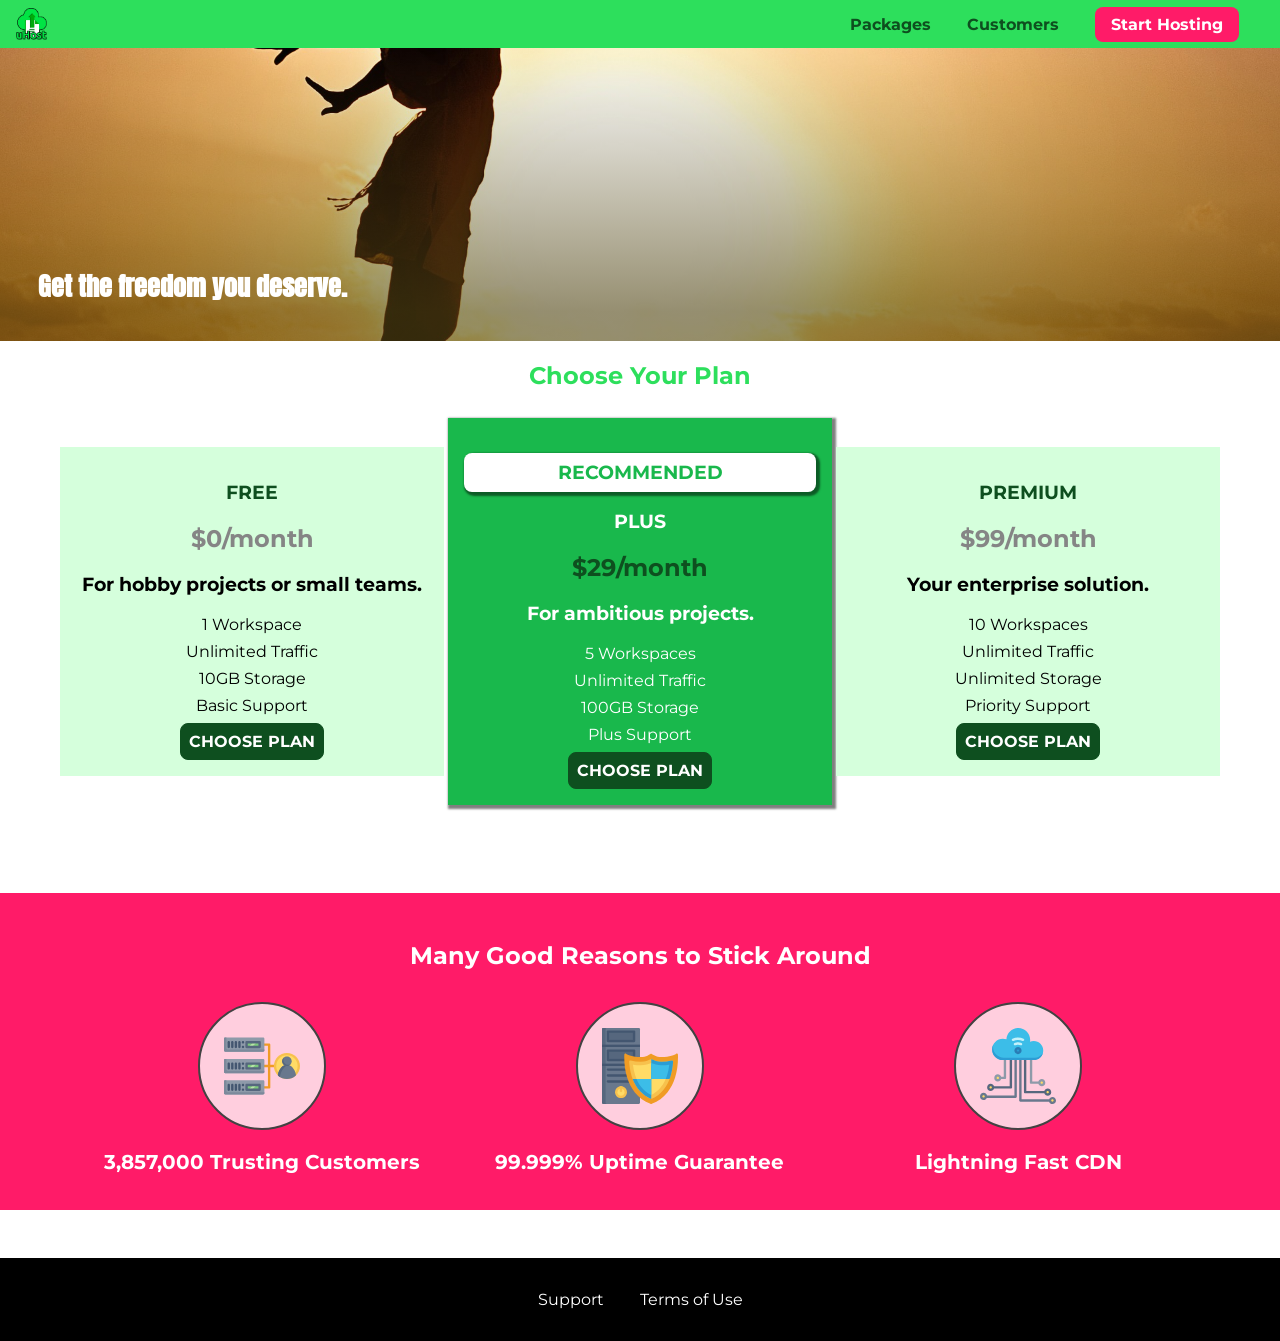
==== commit ea0e1018: "make starting page more responsive" ====
--- a/index.html
+++ b/index.html
@@ -3,6 +3,7 @@
   <head>
     <meta charset="UTF-8" />
     <meta http-equiv="X-UA-Compatible" content="ie=edge" />
+    <meta name="viewport" content="width=device-width, initial-scale=1.0" />
     <title>uHost</title>
     <link rel="shortcut icon" href="favicon.png" />
     <link
--- a/shared.css
+++ b/shared.css
@@ -78,21 +78,7 @@
 }
 
 .main-nav {
-  display: inline-block;
-  text-align: right;
-  width: calc(100% - 122px);
-  vertical-align: middle;
-}
-
-.main-nav__items {
-  margin: 0;
-  padding: 0;
-  list-style: none;
-}
-
-.main-nav__item {
-  display: inline-block;
-  margin: 0 1rem;
+  display: none;
 }
 
 .main-nav__item a,
@@ -101,12 +87,6 @@
   color: var(--darker-green);
   font-weight: bold;
   padding: 3px 0;
-}
-
-.main-nav__item a:hover,
-.main-nav__item a:active {
-  color: white;
-  border-bottom: 5px solid white;
 }
 
 .main-nav__item--cta a,
@@ -126,6 +106,40 @@
   border: none;
 }
 
+@media (min-width: 40rem) {
+  .main-header__brand {
+    height: 2rem;
+  }
+
+  .toggle-button {
+    display: none;
+  }
+
+  .main-nav {
+    display: inline-block;
+    text-align: right;
+    width: calc(100% - 44px);
+    vertical-align: middle;
+  }
+
+  .main-nav__items {
+    margin: 0;
+    padding: 0;
+    list-style: none;
+  }
+
+  .main-nav__item {
+    display: inline-block;
+    margin: 0 1rem;
+  }
+
+  .main-nav__item a:hover,
+  .main-nav__item a:active {
+    color: white;
+    border-bottom: 5px solid white;
+  }
+}
+
 .main-footer {
   background: black;
   padding: 2rem;
@@ -140,8 +154,7 @@
 }
 
 .main-footer__link {
-  display: inline-block;
-  margin: 0 1rem;
+  margin: 1rem 0;
 }
 
 .main-footer__link a {
@@ -152,6 +165,13 @@
 .main-footer__link a:hover,
 .main-footer__link a:active {
   color: #ccc;
+}
+
+@media (min-width: 40rem) {
+  .main-footer__link {
+    display: inline-block;
+    margin: 0 1rem;
+  }
 }
 
 .mobile-nav {
--- a/main.css
+++ b/main.css
@@ -1,6 +1,6 @@
 #product-overview {
   background: linear-gradient(to top, rgba(80, 68, 18, 0.6) 10%, transparent),
-    url("images/freedom.jpg") left 10% bottom 70% / cover no-repeat border-box,
+    url("images/freedom.jpg") center / cover no-repeat border-box,
     var(--hot-red);
   width: 100vw;
   height: 33vh;
@@ -14,6 +14,18 @@
   position: absolute;
   bottom: 5%;
   left: 3%;
+  font-size: 1.6rem;
+}
+
+@media (min-width: 40rem) and (min-height: 60rem) {
+  #product-overview {
+    height: 40vh;
+    background-position: 50% 25%;
+  }
+
+  #product-overview h1 {
+    font-size: 3rem;
+  }
 }
 
 .section-title {
@@ -21,26 +33,17 @@
   text-align: center;
 }
 
-.plan__list {
-  width: 80%;
-  margin: auto;
-  text-align: center;
-}
-
 .plan {
   background: var(--light-green);
   text-align: center;
   padding: 1rem;
-  margin: 0.5rem;
-  display: inline-block;
-  width: 30%;
-  vertical-align: middle;
+  margin: 0.5rem 0;
+  width: 100%;
 }
 
 .plan--highlighted {
   background: var(--dark-green);
   color: white;
-  box-shadow: 2px 2px 2px 2px rgba(0, 0, 0, 0.5);
 }
 
 .plan__annotation {
@@ -65,6 +68,26 @@
 
 .plan--highlighted .plan__price {
   color: var(--darker-green);
+}
+
+@media (min-width: 40rem) {
+  .plan__list {
+    width: 100%;
+    margin: auto;
+    text-align: center;
+  }
+
+  .plan {
+    display: inline-block;
+    width: 30%;
+    vertical-align: middle;
+    min-width: 13rem;
+    max-width: 25rem;
+  }
+
+  .plan--highlighted {
+    box-shadow: 2px 2px 2px 2px rgba(0, 0, 0, 0.5);
+  }
 }
 
 .plan__features {
@@ -95,12 +118,6 @@
   text-align: center;
 }
 
-.key-feature {
-  display: inline-block;
-  width: 30%;
-  vertical-align: top;
-}
-
 .key-feature__image {
   background: #ffcede;
   width: 128px;
@@ -116,6 +133,15 @@
   font-weight: bold;
   color: white;
   font-size: 1.25rem;
+}
+
+@media (min-width: 40rem) {
+  .key-feature {
+    display: inline-block;
+    width: 30%;
+    max-width: 25rem;
+    vertical-align: top;
+  }
 }
 
 .modal {
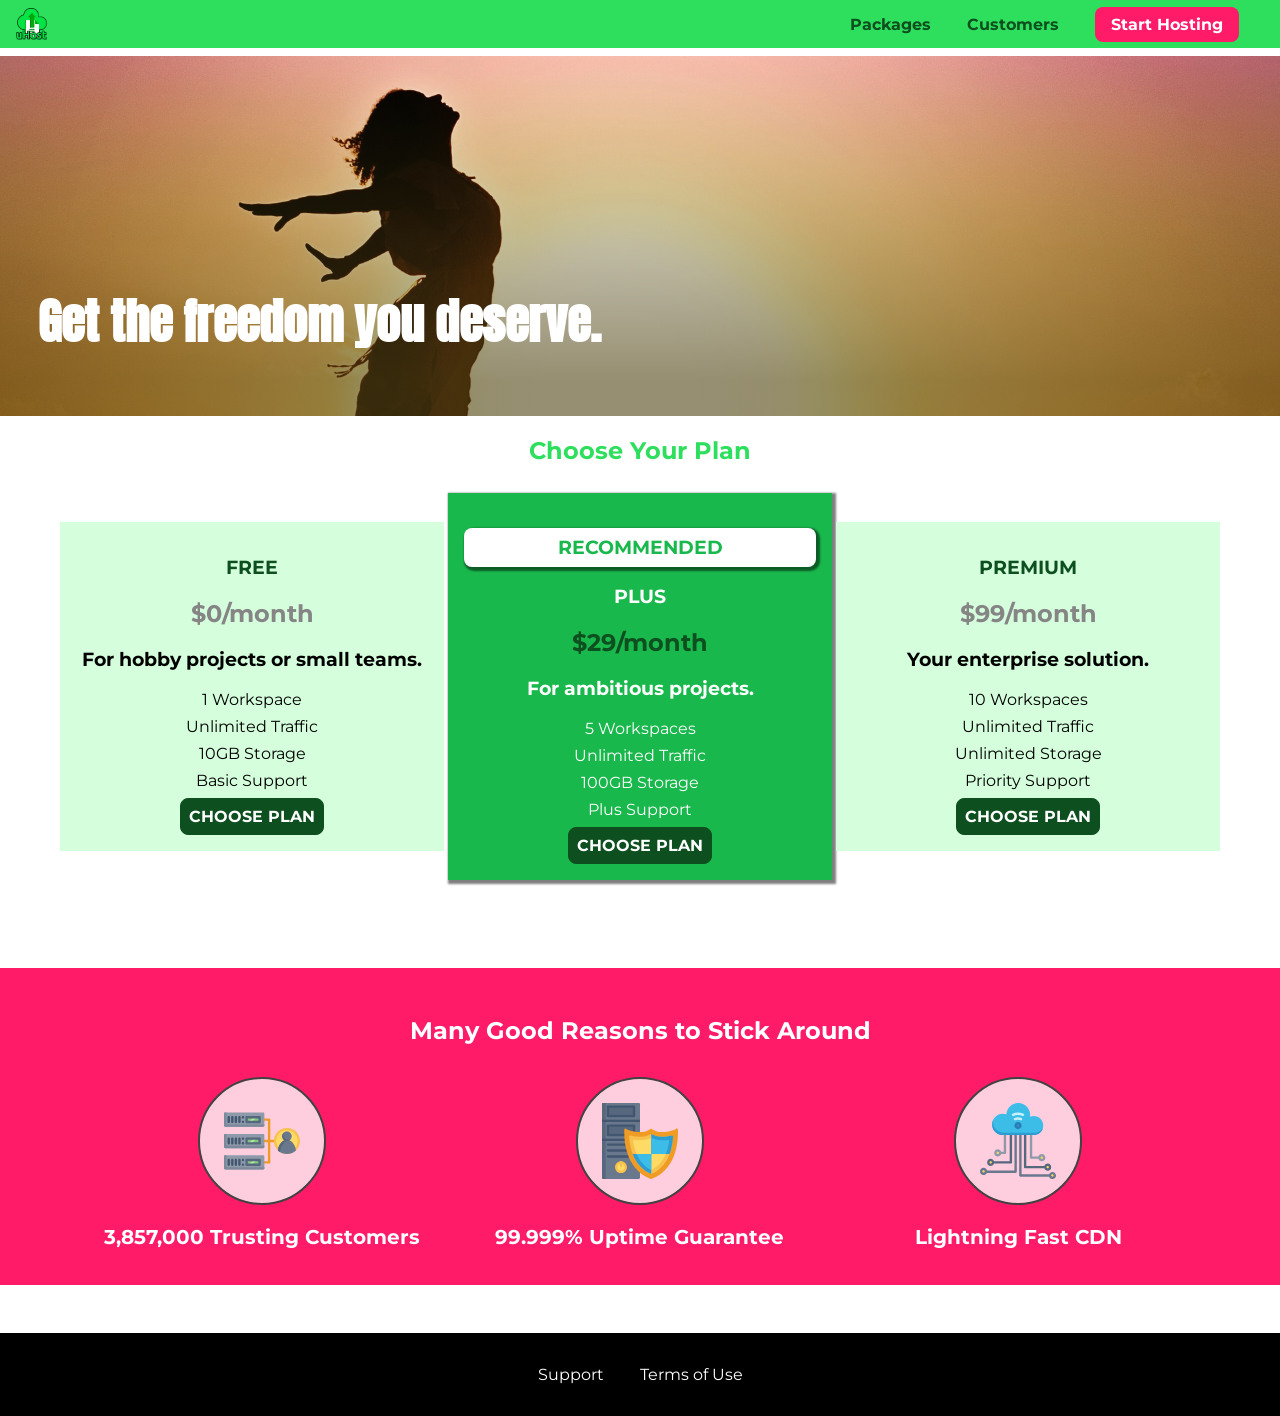
==== commit 4af81707: "update fonts" ====
--- a/index.html
+++ b/index.html
@@ -6,14 +6,6 @@
     <meta name="viewport" content="width=device-width, initial-scale=1.0" />
     <title>uHost</title>
     <link rel="shortcut icon" href="favicon.png" />
-    <link
-      href="https://fonts.googleapis.com/css?family=Anton"
-      rel="stylesheet"
-    />
-    <link
-      href="https://fonts.googleapis.com/css?family=Montserrat:400,700"
-      rel="stylesheet"
-    />
     <link rel="stylesheet" href="shared.css" />
     <link rel="stylesheet" href="main.css" />
   </head>
--- a/shared.css
+++ b/shared.css
@@ -1,3 +1,7 @@
+@import url("https://fonts.googleapis.com/css2?family=Roboto:wght@100;400;900&display=swap");
+@import url("https://fonts.googleapis.com/css2?family=Anton&display=swap");
+@import url("https://fonts.googleapis.com/css2?family=Montserrat:wght@400;700&&display=swap");
+
 :root {
   --hot-red: #ff1b68;
   --light-green: #d5ffdc;
@@ -13,6 +17,11 @@
 body {
   font-family: "Montserrat", sans-serif;
   margin: 0;
+}
+
+main {
+  min-height: calc(100vh - 3.5rem - 8rem);
+  margin-top: 3.5rem;
 }
 
 .backdrop {
@@ -67,8 +76,7 @@
   color: var(--darker-green);
   text-decoration: none;
   font-weight: bold;
-  font-size: 1.375rem;
-  height: 1.5rem;
+  height: 2.5rem;
   display: inline-block;
   vertical-align: middle;
 }
@@ -223,6 +231,13 @@
   outline: none;
 }
 
+.button[disabled] {
+  cursor: not-allowed;
+  border: #a1a1a1;
+  background: #ccc;
+  color: #a1a1a1;
+}
+
 .open {
   display: block !important;
 }
--- a/main.css
+++ b/main.css
@@ -4,7 +4,6 @@
     var(--hot-red);
   width: 100vw;
   height: 33vh;
-  margin-top: 2.75rem;
   position: relative;
 }
 
@@ -17,7 +16,7 @@
   font-size: 1.6rem;
 }
 
-@media (min-width: 40rem) and (min-height: 60rem) {
+@media (min-width: 40rem) and (min-height: 40rem) {
   #product-overview {
     height: 40vh;
     background-position: 50% 25%;
